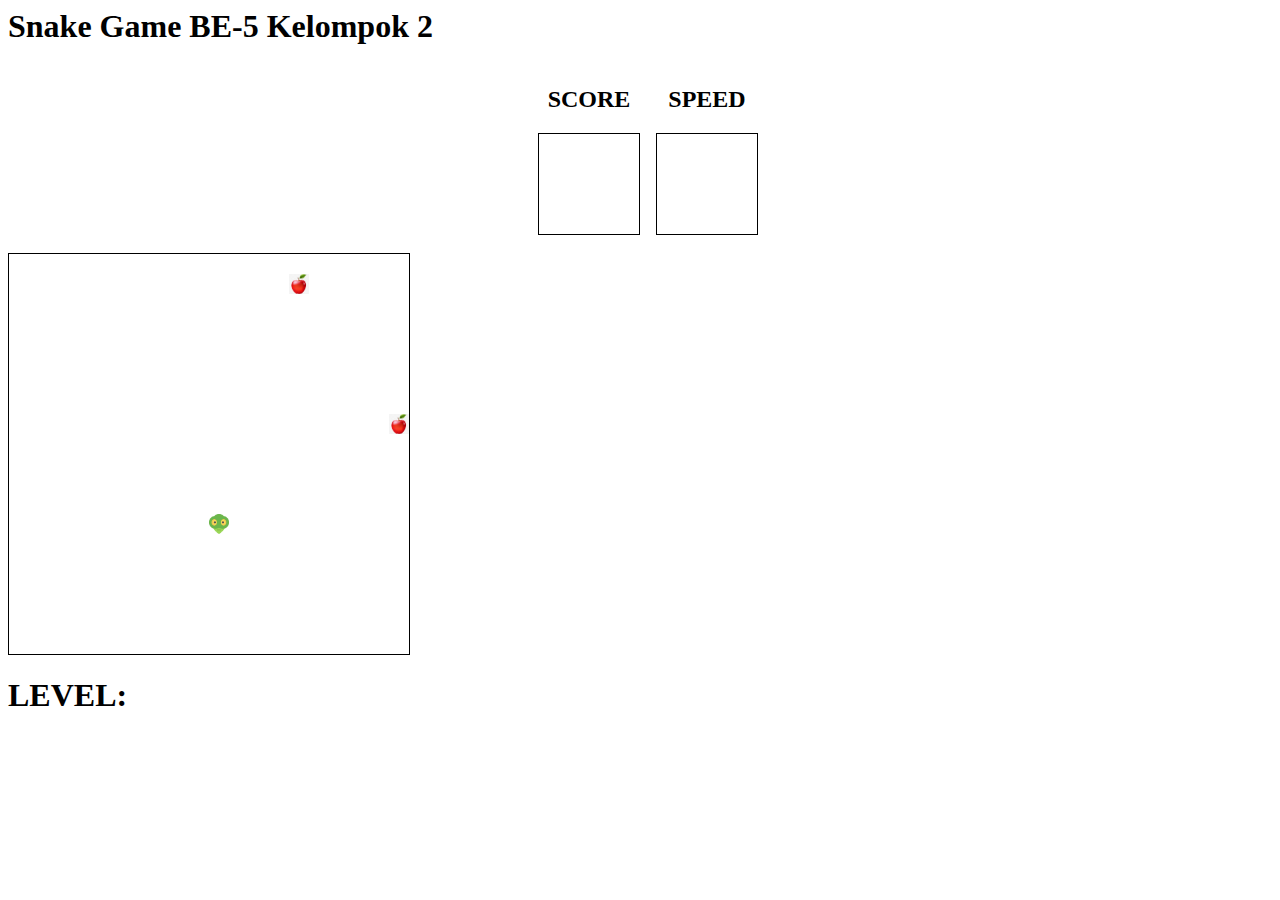
==== snake-game/index.html @ 853f6494 "Fixing canvas index.html" ====
<html>
  <head>
    <script type="text/javascript" src="script.js"></script>
  </head>
  <body onload="draw();">
    <div>
      <h1>Snake Game BE-5 Kelompok 2</h1>
      <div style="display: flex; justify-content: center">
        <div
          id="scoreBoard-container"
          style="margin-left: 1rem; align-self: flex-end"
        >
          <h2 style="text-align: center">SCORE</h2>
          <!-- Score Board where the score is displayed -->
          <canvas
            id="scoreBoard"
            width="100"
            height="100"
            style="border: 1px solid #000000"
          ></canvas>
        </div>
        <div
          id="speedBoard-container"
          style="margin-left: 1rem; align-self: flex-end"
        >
          <h2 style="text-align: center">SPEED</h2>
          <!-- Speed Board where the snake's speed is displayed -->
          <canvas
            id="speedBoard"
            width="100"
            height="100"
            style="border: 1px solid #000000"
          ></canvas>
        </div>
      </div>
      <br />
      <div id="snakeBoard-container">
        <canvas
          id="snakeBoard"
          width="400"
          height="400"
          style="border: 1px solid #000000"
        ></canvas>
        <h1>LEVEL: <span id="Level"></span></h1>
      </div>
    </div>

    <img
      src="assets/apple.png"
      id="apple"
      alt=""
      width="20"
      height="20"
      style="display: none"
    />
    <img
      src="assets/head_snake.png"
      id="head"
      alt=""
      width="20"
      height="20"
      style="display: none"
    />
    <img
      src="assets/body_snake.png"
      id="body"
      alt=""
      width="20"
      height="20"
      style="display: none"
    />
  </body>
</html>
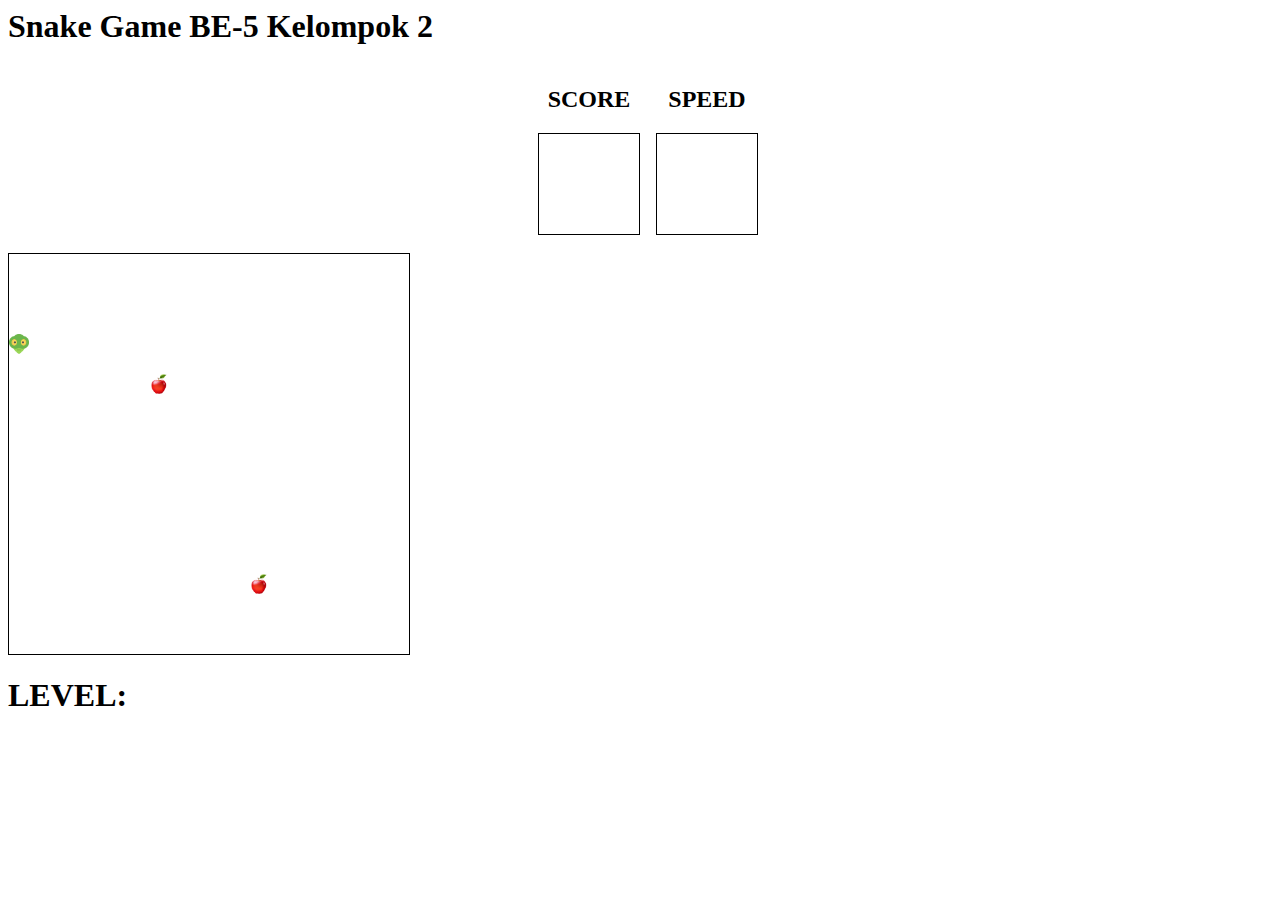
==== commit 87fd1024: "Merge branch 'main' into level" ====
--- a/snake-game/index.html
+++ b/snake-game/index.html
@@ -44,7 +44,6 @@
         <h1>LEVEL: <span id="Level"></span></h1>
       </div>
     </div>
-
     <img
       src="assets/apple.png"
       id="apple"
@@ -69,5 +68,13 @@
       height="20"
       style="display: none"
     />
+    <!-- Level Up Sound -->
+    <audio
+      id="level-up"
+      controls
+      preload="none"
+      hidden
+      src="assets/sound_next_level.wav"
+    ></audio>
   </body>
 </html>
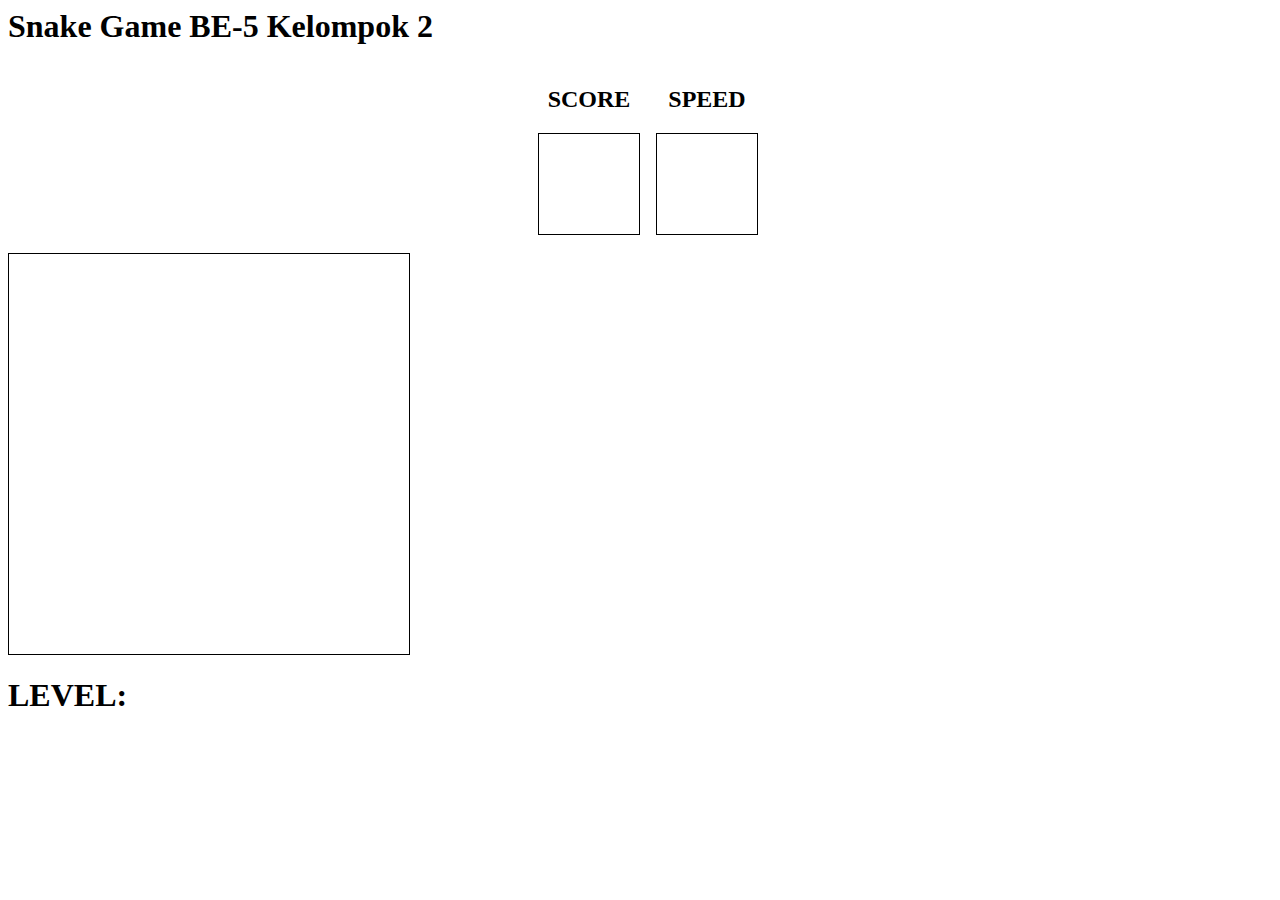
==== commit db8b7d92: "Fixing Head Snake Position" ====
--- a/snake-game/index.html
+++ b/snake-game/index.html
@@ -44,6 +44,7 @@
         <h1>LEVEL: <span id="Level"></span></h1>
       </div>
     </div>
+
     <img
       src="assets/apple.png"
       id="apple"
@@ -52,13 +53,38 @@
       height="20"
       style="display: none"
     />
+    <!-- Head Snake -->
     <img
-      src="assets/head_snake.png"
-      id="head"
-      alt=""
+      src="assets/head_snake_down.png"
+      alt="Head Snake down"
+      id="head-snake-down"
+      style="display: none"
       width="20"
       height="20"
+    />
+    <img
+      src="assets/head_snake_up.png"
+      alt="Head Snake Up"
+      id="head-snake-up"
       style="display: none"
+      width="20"
+      height="20"
+    />
+    <img
+      src="assets/head_snake_left.png"
+      alt="Head Snake Left"
+      id="head-snake-left"
+      style="display: none"
+      width="20"
+      height="20"
+    />
+    <img
+      src="assets/head_snake_right.png"
+      alt="Head Snake Right"
+      id="head-snake-right"
+      style="display: none"
+      width="20"
+      height="20"
     />
     <img
       src="assets/body_snake.png"
@@ -68,13 +94,5 @@
       height="20"
       style="display: none"
     />
-    <!-- Level Up Sound -->
-    <audio
-      id="level-up"
-      controls
-      preload="none"
-      hidden
-      src="assets/sound_next_level.wav"
-    ></audio>
   </body>
 </html>
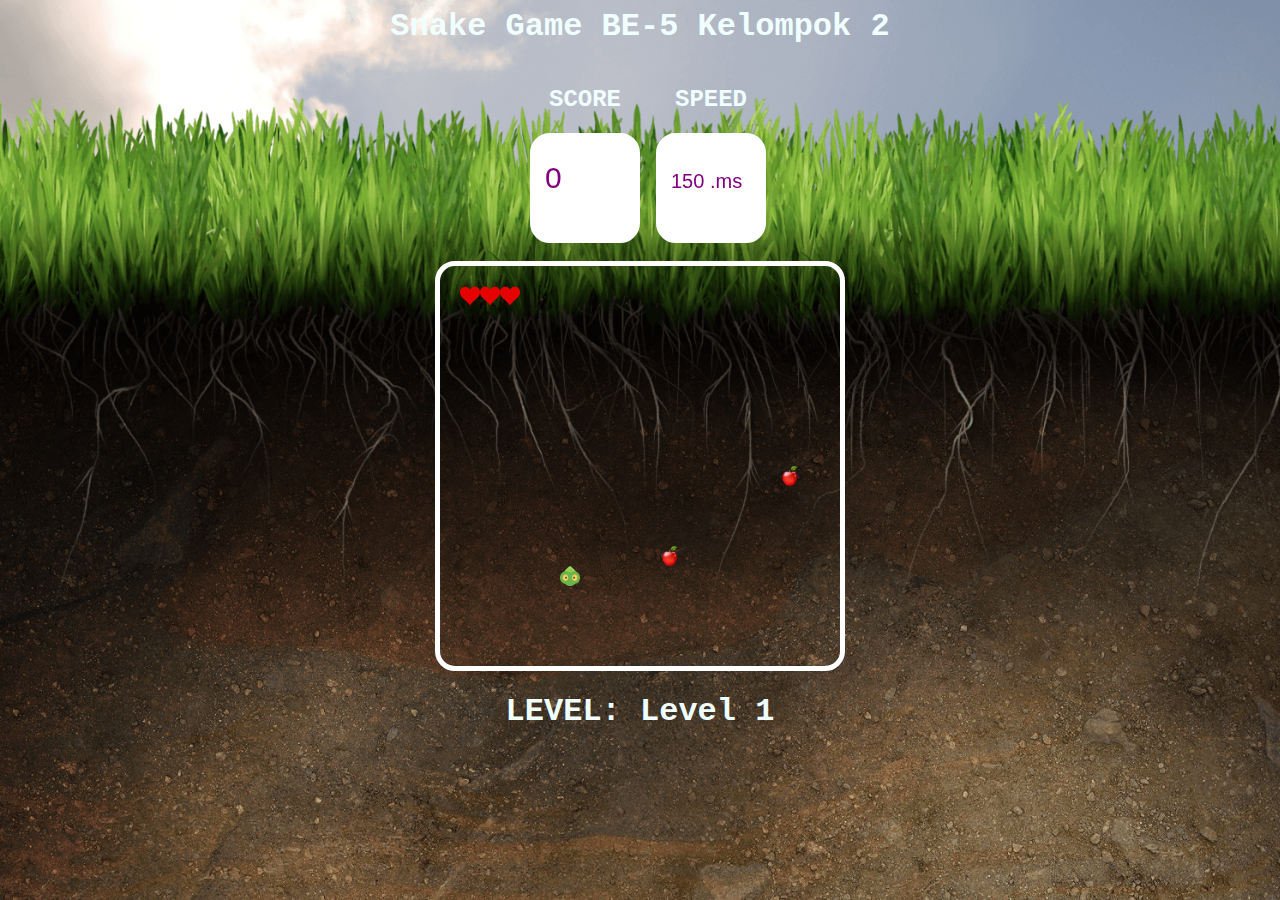
==== commit 1cb6de6e: "Fixing some bugs and typo" ====
--- a/snake-game/index.html
+++ b/snake-game/index.html
@@ -1,5 +1,6 @@
 <html>
   <head>
+    <link rel="stylesheet" href="style.css" />
     <script type="text/javascript" src="script.js"></script>
   </head>
   <body onload="draw();">
@@ -44,7 +45,6 @@
         <h1>LEVEL: <span id="Level"></span></h1>
       </div>
     </div>
-
     <img
       src="assets/apple.png"
       id="apple"
@@ -88,11 +88,77 @@
     />
     <img
       src="assets/body_snake.png"
-      id="body"
+      id="body-snake"
       alt=""
       width="20"
       height="20"
       style="display: none"
     />
+    <!-- Life Icon -->
+    <img
+      src="assets/heart.png"
+      alt="Life Icon"
+      width="20"
+      height="20"
+      style="display: none"
+      id="life-icon"
+    />
+    <!-- Barrier Wall -->
+    <img
+      src="assets/wall.png"
+      alt="Barrier Wall"
+      width="60"
+      height="20"
+      style="display: none"
+      id="barrier-wall"
+    />
+    <!-- Snake Life -->
+    <img
+      id="life"
+      style="display: none"
+      width="20"
+      height="20"
+      src="assets/heart.png"
+      alt="Life"
+    />
+    <!-- sound crash -->
+    <audio
+      id="crash"
+      controls
+      preload="none"
+      hidden
+      src="assets/sound_crash.wav"
+    ></audio>
+    <!-- sound eating -->
+    <audio
+      id="eating"
+      controls
+      preload="none"
+      hidden
+      src="assets/sound_eating.wav"
+    ></audio>
+    <audio
+      id="eating-life"
+      controls
+      preload="none"
+      hidden
+      src="assets/sound_lifes.wav"
+    ></audio>
+    <!-- Game Over Sound -->
+    <audio
+      id="gameover"
+      controls
+      preload="none"
+      hidden
+      src="assets/sound_game_over.wav"
+    ></audio>
+    <!-- Level Up Sound -->
+    <audio
+      id="level-up"
+      controls
+      preload="none"
+      hidden
+      src="assets/sound_next_level.wav"
+    ></audio>
   </body>
 </html>
--- a/snake-game/style.css
+++ b/snake-game/style.css
@@ -0,0 +1,19 @@
+body {
+  background-image: url("assets/bg.png");
+  background-repeat: no-repeat;
+  background-size: cover;
+  color: azure;
+  font-family: "Courier New", Courier, monospace;
+  align-items: center;
+  text-align: center;
+}
+
+canvas {
+  border-radius: 20px;
+  border: 5px solid white !important;
+}
+
+#scoreBoard,
+#speedBoard {
+  background-color: white;
+}
